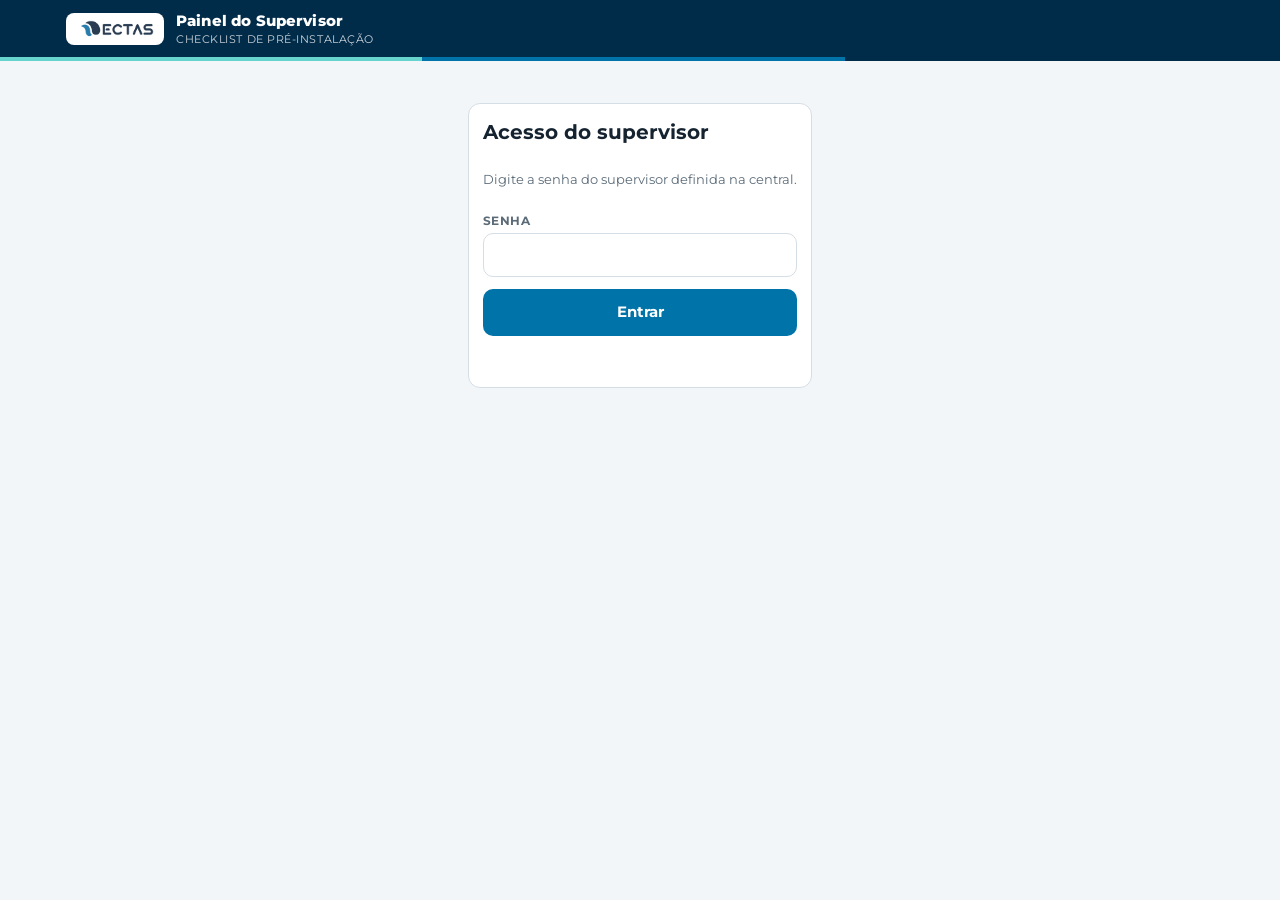
==== supervisor/index.html @ dafa96b2 "Opção N/A no preenchimento do campo Co-Authored-By: Claude Opus 5.5 <noreply@anthropic.com> Claude-S" ====
<!doctype html>
<html lang="pt-BR">
<head>
<meta charset="utf-8">
<meta name="viewport" content="width=device-width,initial-scale=1,viewport-fit=cover">
<title>Painel do Supervisor - Checklist ECTAS</title>
<meta name="theme-color" content="#002B49">
<meta name="robots" content="noindex">
<link rel="icon" href="../icon-192.png">
<link rel="stylesheet" href="https://fonts.googleapis.com/css2?family=Montserrat:wght@400;500;600;700;800&display=swap">
<link rel="stylesheet" href="../style.css?v=5">
<style>
.wrap{max-width:1180px}
.kpis{display:grid;grid-template-columns:repeat(auto-fit,minmax(140px,1fr));gap:10px}
.kpi{background:var(--surface);border:1px solid var(--line);border-radius:var(--r);padding:12px}
.kpi b{display:block;font-size:26px;font-weight:800;font-variant-numeric:tabular-nums;line-height:1.1}
.kpi span{font-size:11px;color:var(--muted);text-transform:uppercase;letter-spacing:.05em;font-weight:700}
.kpi.bad b{color:var(--bad)} .kpi.ok b{color:var(--ok)} .kpi.warn b{color:var(--warn)} .kpi.mob b{color:var(--mob)}
.tabs{display:flex;gap:6px;border-bottom:1px solid var(--line)}
.tabs button{border:none;background:none;padding:10px 14px;font-weight:700;color:var(--muted);border-bottom:3px solid transparent;margin-bottom:-1px}
.tabs button[aria-selected="true"]{color:var(--fg);border-bottom-color:var(--azul)}
.tbl{overflow-x:auto;border:1px solid var(--line);border-radius:var(--r);background:var(--surface)}
table{width:100%;border-collapse:collapse;font-size:13px}
th{background:var(--marinho);color:#fff;font-size:11px;text-transform:uppercase;letter-spacing:.04em;text-align:left;padding:9px 10px;white-space:nowrap;position:sticky;top:0}
td{padding:9px 10px;border-top:1px solid var(--line);vertical-align:top}
td.n,th.n{text-align:right;font-variant-numeric:tabular-nums}
tr.click{cursor:pointer} tr.click:hover td{background:var(--surface2)}
tr.tot td{font-weight:800;background:var(--surface2)}
.mini{display:inline-block;width:70px;height:6px;border-radius:9px;background:var(--surface2);vertical-align:middle;margin-left:6px;overflow:hidden}
.mini i{display:block;height:100%;background:linear-gradient(90deg,var(--azul),var(--teal))}
.bar{display:flex;flex-wrap:wrap;gap:8px;align-items:center}
.bar .grow{flex:1}
select.ano{padding:8px 10px;border-radius:10px;border:1px solid var(--line);background:var(--surface);font-weight:700}
.det{display:grid;grid-template-columns:1fr 1fr;gap:6px 18px;font-size:13px}
.det dt{color:var(--muted);font-weight:700;font-size:11px;text-transform:uppercase;letter-spacing:.04em}
.det dd{margin:0 0 6px}
@media (max-width:640px){.det{grid-template-columns:1fr}}
.thumbs{display:flex;gap:6px;flex-wrap:wrap;margin-top:4px}
.thumbs .ph{width:64px;height:64px;font-size:9px}
.legenda{display:flex;gap:14px;font-size:12px;color:var(--muted);flex-wrap:wrap}
.legenda i{display:inline-block;width:10px;height:10px;border-radius:2px;margin-right:4px;vertical-align:-1px}
svg text{fill:var(--muted);font-family:var(--font);font-size:11px}
.drop{border:2px dashed var(--line);border-radius:var(--r);padding:22px;text-align:center;color:var(--muted)}
.drop.on{border-color:var(--azul);background:var(--surface2)}
.pl-linha{display:grid;grid-template-columns:1fr 140px 140px 186px;gap:10px;align-items:center;padding:10px 0;border-bottom:1px solid var(--line)}
.pl-linha.pl-atras .ck-item::after{content:" · atrasado";color:var(--bad);font-weight:700;font-size:12px}
.pl-data{display:flex;flex-direction:column;gap:2px;font-size:10.5px;font-weight:700;letter-spacing:.04em;text-transform:uppercase;color:var(--muted)}
.pl-data input{font-size:14px;padding:7px 8px;border:1px solid var(--line);border-radius:8px;background:var(--surface);color:var(--fg);width:100%;min-width:0}
.pl-bts{display:grid;grid-template-columns:repeat(3,1fr);gap:6px}
.pl-rodape{display:flex;flex-wrap:wrap;gap:10px;align-items:center;justify-content:space-between;padding:14px 0 6px}
.pl-rodape.ok b{color:var(--ok)}
@media (max-width:760px){.pl-linha{grid-template-columns:1fr 1fr}.pl-linha .ck-txt,.pl-linha .pl-bts{grid-column:1/-1}}
</style>
</head>
<body>
<header class="band">
  <div class="wrap top">
    <div class="logo"><img src="../logo.png" alt="ECTAS Saneamento"></div>
    <div class="ttl"><h1>Painel do Supervisor</h1><p id="fonte">Checklist de Pré-Instalação</p></div>
    <span id="acoes" class="row"></span>
  </div>
  <div class="stripe"></div>
</header>
<main><div class="wrap" id="main" style="padding-block:18px 60px;display:flex;flex-direction:column;gap:16px"><p class="vazio">Carregando…</p></div></main>
<script src="../config.js?v=2"></script>
<script src="../lib/xlsx.full.min.js"></script>
<script src="itens.js?v=1"></script>
<script src="painel.js?v=11"></script>
</body>
</html>
---- style.css ----
:root{
  --marinho:#002B49; --azul:#0073A8; --teal:#66D3CD;
  --bg:#F3F6F8; --surface:#FFFFFF; --surface2:#EAF0F4; --line:#D5DEE5;
  --fg:#14232F; --muted:#5B6B78; --accent:#0073A8; --accent-fg:#FFFFFF; --head:#002B49;
  --ok:#1E7B4A; --ok-bg:#DDF3E6; --warn:#8A5A00; --warn-bg:#FFF0C7;
  --bad:#A3122A; --bad-bg:#FBE0E4; --na:#5B6B78; --na-bg:#E6EBEF; --mob:#002B49; --mob-bg:#DCEAF5;
  --wa:#1F9D55;
  --font:"Montserrat",Arial,Helvetica,sans-serif; --r:12px;
}
@media (prefers-color-scheme: dark){:root:not([data-theme="light"]){
  --bg:#0B1620; --surface:#12212D; --surface2:#1A2C3A; --line:#284052;
  --fg:#E6EEF4; --muted:#9AB0C0; --accent:#5CB8E6; --accent-fg:#06202F; --head:#00203A;
  --ok:#7BDDA5; --ok-bg:#123726; --warn:#F2C760; --warn-bg:#3A2E0E;
  --bad:#FF8A9A; --bad-bg:#3E1820; --na:#A9B9C6; --na-bg:#22323F; --mob:#BFE0F7; --mob-bg:#173246; --wa:#2FBF6B;
  color-scheme:dark}}
:root[data-theme="dark"]{
  --bg:#0B1620; --surface:#12212D; --surface2:#1A2C3A; --line:#284052;
  --fg:#E6EEF4; --muted:#9AB0C0; --accent:#5CB8E6; --accent-fg:#06202F; --head:#00203A;
  --ok:#7BDDA5; --ok-bg:#123726; --warn:#F2C760; --warn-bg:#3A2E0E;
  --bad:#FF8A9A; --bad-bg:#3E1820; --na:#A9B9C6; --na-bg:#22323F; --mob:#BFE0F7; --mob-bg:#173246; --wa:#2FBF6B;
  color-scheme:dark}
*{box-sizing:border-box}
html{-webkit-text-size-adjust:100%}
body{margin:0;background:var(--bg);color:var(--fg);font-family:var(--font);font-size:15px;line-height:1.4;-webkit-tap-highlight-color:transparent;
  padding-top:env(safe-area-inset-top,0px);padding-bottom:env(safe-area-inset-bottom,0px)}
body::before{content:"";position:fixed;inset:0 0 auto;height:env(safe-area-inset-top,0px);z-index:30;background:var(--head)}
[hidden]{display:none!important}
button,input,select,textarea{font:inherit;color:inherit}
button{cursor:pointer}
:focus-visible{outline:3px solid var(--teal);outline-offset:2px}
.wrap{max-width:720px;margin:0 auto;padding-left:max(16px,env(safe-area-inset-left,0px));padding-right:max(16px,env(safe-area-inset-right,0px))}
.band{background:var(--head);color:#fff;position:sticky;top:env(safe-area-inset-top,0px);z-index:20}
.top{display:flex;align-items:center;gap:12px;padding-block:10px}
.logo{background:#fff;border-radius:8px;padding:5px 8px;display:flex;flex:none}
.logo img{width:82px;height:auto;display:block}
.ttl{flex:1;min-width:0}
.ttl h1{margin:0;font-size:15px;font-weight:800;letter-spacing:.01em;white-space:nowrap;overflow:hidden;text-overflow:ellipsis}
.ttl p{margin:1px 0 0;font-size:11px;opacity:.8;letter-spacing:.05em;text-transform:uppercase;white-space:nowrap;overflow:hidden;text-overflow:ellipsis}
.voltar{background:none;border:none;color:#fff;font-size:30px;line-height:1;padding:0 6px 4px 0}
.top .acao{background:transparent;border:1px solid rgba(255,255,255,.4);color:#fff;border-radius:999px;padding:6px 12px;font-size:12.5px;font-weight:700;white-space:nowrap;flex:none}
.stripe{height:4px;background:linear-gradient(90deg,var(--teal) 0 33%,var(--azul) 33% 66%,var(--marinho) 66%)}
.sync{font-size:11.5px;padding-block:4px;background:var(--surface2);color:var(--muted);max-width:none;display:flex;gap:8px;align-items:center;justify-content:center;flex-wrap:wrap}
.sync:empty{display:none}
.sync button{background:none;border:none;color:var(--accent);font-weight:700;font-size:11.5px;padding:2px}
.sync.erro{background:var(--warn-bg);color:var(--warn)}
#main{padding-block:16px 110px;display:flex;flex-direction:column;gap:14px}
.vazio{text-align:center;color:var(--muted);padding:30px 10px}
.vazio h2{color:var(--fg);font-size:18px;margin:0 0 6px}
.notice{border-radius:var(--r);padding:10px 12px;font-size:13px;background:var(--surface2);border:1px solid var(--line)}
.notice.warn{background:var(--warn-bg);color:var(--warn);border-color:transparent}
.row{display:flex;gap:8px;align-items:center;flex-wrap:wrap}
.grow{flex:1;min-width:0}
.busca{width:100%;padding:12px 14px;border-radius:var(--r);border:1px solid var(--line);background:var(--surface);font-size:16px}
.chips{display:flex;gap:6px;overflow-x:auto;padding-bottom:2px;scrollbar-width:none}
.chips::-webkit-scrollbar{display:none}
.chip{flex:none;border:1px solid var(--line);background:var(--surface);border-radius:999px;padding:7px 12px;font-size:13px;font-weight:600;color:var(--muted)}
.chip[aria-pressed="true"]{background:var(--marinho);border-color:var(--marinho);color:#fff}
.btn{border:none;border-radius:10px;padding:13px 16px;font-weight:700;font-size:14.5px;background:var(--accent);color:var(--accent-fg);display:flex;align-items:center;justify-content:center;gap:8px}
.btn.sec{background:var(--surface);color:var(--fg);border:1px solid var(--line)}
.btn.wa{background:var(--wa);color:#fff}
.btn:disabled{opacity:.5;cursor:not-allowed}
.fab{position:fixed;right:max(16px,calc(env(safe-area-inset-right,0px) + 16px));bottom:calc(16px + env(safe-area-inset-bottom,0px));z-index:15;box-shadow:0 6px 18px rgba(0,43,73,.3);border-radius:999px;padding:14px 20px}
.card{background:var(--surface);border:1px solid var(--line);border-radius:var(--r);padding:14px}
.obra{display:flex;flex-direction:column;gap:8px;text-align:left;width:100%}
.obra h3{margin:0;font-size:16px;font-weight:700}
.meta{font-size:12.5px;color:var(--muted)}
.code{font-variant-numeric:tabular-nums;font-weight:700;font-size:12px;letter-spacing:.04em;color:var(--accent)}
.pill{display:inline-flex;align-items:center;border-radius:999px;padding:3px 9px;font-size:11.5px;font-weight:700;white-space:nowrap}
.p-ok{background:var(--ok-bg);color:var(--ok)} .p-bad{background:var(--bad-bg);color:var(--bad)}
.p-warn{background:var(--warn-bg);color:var(--warn)} .p-na{background:var(--na-bg);color:var(--na)} .p-mob{background:var(--mob-bg);color:var(--mob)}
.prog{height:8px;border-radius:99px;background:var(--surface2);overflow:hidden}
.prog>i{display:block;height:100%;background:linear-gradient(90deg,var(--azul),var(--teal));border-radius:99px}
.stats{display:grid;grid-template-columns:repeat(4,1fr);gap:8px}
.stat{background:var(--surface2);border-radius:10px;padding:8px 4px;text-align:center}
.stat b{display:block;font-size:19px;font-variant-numeric:tabular-nums;font-weight:800}
.stat span{font-size:10px;color:var(--muted);text-transform:uppercase;letter-spacing:.04em;font-weight:600}
.cat{margin-top:6px;display:flex;align-items:baseline;gap:8px;font-size:12px;font-weight:800;letter-spacing:.08em;text-transform:uppercase;color:var(--muted)}
.cat span{font-variant-numeric:tabular-nums;font-weight:600;letter-spacing:0}
.item{display:flex;flex-direction:column;gap:10px;border-left:4px solid var(--line)}
.item[data-s="Concluído"]{border-left-color:var(--ok)} .item[data-s="Em andamento"]{border-left-color:var(--warn)}
.item[data-s="Pendente"]{border-left-color:var(--bad)} .item[data-s="Não aplicável"]{border-left-color:var(--na)}
.item .txt{font-weight:600;font-size:14.5px}
.seg{display:grid;grid-template-columns:repeat(4,1fr);gap:4px;background:var(--surface2);padding:4px;border-radius:10px}
.seg button{border:none;background:transparent;border-radius:8px;padding:9px 2px;font-size:11.5px;font-weight:700;color:var(--muted);line-height:1.15;min-height:42px}
.seg button[aria-pressed="true"][data-v="Pendente"]{background:var(--bad-bg);color:var(--bad)}
.seg button[aria-pressed="true"][data-v="Em andamento"]{background:var(--warn-bg);color:var(--warn)}
.seg button[aria-pressed="true"][data-v="Concluído"]{background:var(--ok-bg);color:var(--ok)}
.seg button[aria-pressed="true"][data-v="Não aplicável"]{background:var(--na-bg);color:var(--na)}
.more{background:none;border:none;color:var(--accent);font-weight:700;font-size:13px;padding:2px 0}
.form{display:grid;grid-template-columns:1fr 1fr;gap:10px}
.form .full{grid-column:1/-1}
@media (max-width:420px){.form{grid-template-columns:1fr}}
label.f{display:flex;flex-direction:column;gap:4px;font-size:11.5px;font-weight:700;letter-spacing:.04em;text-transform:uppercase;color:var(--muted);min-width:0}
label.f input,label.f select,label.f textarea{text-transform:none;letter-spacing:0;font-weight:500;font-size:16px;color:var(--fg);background:var(--surface);border:1px solid var(--line);border-radius:10px;padding:10px 12px;width:100%;min-width:0}
textarea{resize:vertical;min-height:70px}
.fotos{display:grid;grid-template-columns:repeat(auto-fill,minmax(84px,1fr));gap:8px}
.ph{position:relative;aspect-ratio:1;border-radius:10px;overflow:hidden;background:var(--surface2);border:1px solid var(--line);display:flex;align-items:center;justify-content:center;font-size:10px;color:var(--muted);text-align:center}
.ph img{width:100%;height:100%;object-fit:cover;display:block}
.ph .x{position:absolute;top:4px;right:4px;background:rgba(0,0,0,.6);color:#fff;border:none;border-radius:99px;min-width:26px;height:26px;font-size:13px;line-height:1;padding:0 6px}
.ph .x.arm{background:var(--bad);font-size:11px;font-weight:700}
.ph .pend{position:absolute;left:4px;bottom:4px;background:rgba(0,0,0,.6);color:#fff;border-radius:6px;padding:1px 5px;font-size:9.5px}
.addph{display:flex;align-items:center;justify-content:center;flex-direction:column;gap:2px;font-size:11px;font-weight:700;color:var(--accent);border:2px dashed var(--line);border-radius:10px;aspect-ratio:1;cursor:pointer;text-align:center;padding:4px;text-transform:none;letter-spacing:0}
.addph b{font-size:22px;line-height:1}
.lightbox{position:fixed;inset:0;background:rgba(0,10,20,.92);z-index:50;display:flex;align-items:center;justify-content:center;padding:16px}
.lightbox img{max-width:100%;max-height:100%;border-radius:8px}
.toast{position:fixed;left:50%;transform:translateX(-50%);bottom:calc(84px + env(safe-area-inset-bottom,0px));background:var(--marinho);color:#fff;padding:10px 16px;border-radius:999px;font-size:13px;font-weight:600;z-index:60;max-width:calc(100% - 32px);text-align:center}
.catrow{display:flex;gap:10px;align-items:flex-start}
.instalar{display:flex;gap:12px;align-items:center}
.instalar img{width:44px;height:44px;border-radius:10px}
.ent{max-width:420px;margin:24px auto 0;display:flex;flex-direction:column;gap:12px}
.ent h2{margin:0;font-size:20px}
/* lista de conferência da equipe de campo */
.lista-conf{display:flex;flex-direction:column;gap:0;padding:12px 14px}
.conf-linha{display:flex;flex-direction:column;gap:8px;padding:12px 0;border-top:1px solid var(--line)}
.lista-conf .cat + .conf-linha{border-top:none}
.conf-txt{display:flex;flex-direction:column;gap:2px}
.conf-item{font-weight:600;font-size:15px}
.conf-mais{align-self:flex-start;font-size:12.5px;font-weight:600}
.conf-bts{display:grid;grid-template-columns:1fr 1fr;gap:8px}
.conf-bts button{border:2px solid var(--line);background:var(--surface);border-radius:10px;padding:12px 6px;font-weight:700;font-size:14px;color:var(--muted);min-height:48px}
.conf-bts .conf-sim[aria-pressed="true"]{background:var(--ok-bg);border-color:var(--ok);color:var(--ok)}
.conf-bts .conf-nao[aria-pressed="true"]{background:var(--bad-bg);border-color:var(--bad);color:var(--bad)}
.conf-extra{display:flex;flex-direction:column;gap:8px;padding-top:2px}
@media (min-width:560px){.conf-linha{flex-direction:row;align-items:center;flex-wrap:wrap}.conf-txt{flex:1;min-width:0}.conf-bts{width:300px}.conf-extra{flex-basis:100%}}
/* lista de checagem Sim / Não */
.ck{padding:6px 12px 8px}
.ck-cab{display:grid;grid-template-columns:1fr 52px 52px 52px;gap:6px;align-items:end;padding:8px 0 6px;border-bottom:2px solid var(--line);font-size:11px;font-weight:800;letter-spacing:.06em;text-transform:uppercase;color:var(--muted)}
.ck-cab span:not(.ck-cat){text-align:center}
.ck-cat small{font-weight:600;letter-spacing:0;font-variant-numeric:tabular-nums}
.ck-linha{display:grid;grid-template-columns:1fr 52px 52px 52px;gap:6px;align-items:center;padding:10px 0;border-bottom:1px solid var(--line)}
.ck-linha:last-child{border-bottom:none}
.ck-txt{display:flex;flex-direction:column;gap:2px;min-width:0}
.ck-item{font-size:14.5px;font-weight:500;line-height:1.35}
.ck-n{color:var(--muted);font-weight:700;font-variant-numeric:tabular-nums}
.ck-mais{align-self:flex-start;font-size:12px;font-weight:600;padding:2px 0}
.ck-b{height:46px;border-radius:10px;border:2px solid var(--line);background:var(--surface);font-weight:800;font-size:14px;color:var(--muted)}
.ck-sim[aria-pressed="true"]{background:var(--ok);border-color:var(--ok);color:#fff}
.ck-nao[aria-pressed="true"]{background:var(--bad);border-color:var(--bad);color:#fff}
.ck-linha[data-v=""] .ck-item{font-weight:600}
.ck-linha .conf-extra{grid-column:1/-1}
.notice.ok{background:var(--ok-bg);color:var(--ok);border-color:transparent;font-weight:600}
.notice.erro{background:var(--bad-bg);color:var(--bad);border-color:transparent;font-weight:600}
.notice:not(.ok):not(.erro):not(.warn){background:var(--mob-bg);color:var(--mob);border-color:transparent;font-weight:600}
.chips.abas{position:sticky;top:0;z-index:5;background:var(--bg);padding:6px 0}
.chip-enviar{border-color:var(--azul);color:var(--azul);font-weight:800}
.chip-enviar[aria-pressed="true"]{background:var(--azul);border-color:var(--azul)}
.env-linha{display:flex;align-items:center;justify-content:space-between;gap:10px;width:100%;text-align:left;background:none;border:none;border-bottom:1px solid var(--line);padding:11px 0;font-size:14px;color:var(--fg)}
.env-linha:last-child{border-bottom:none}
.env-linha .pill{flex:none}
.env-ok{border-color:var(--ok);display:flex;flex-direction:column;gap:6px}
.env-ok b{color:var(--ok)}
.btn.arm{background:var(--warn);color:#fff}
.ck-b:disabled{opacity:.55;cursor:default}
.ck-na[aria-pressed="true"]{background:var(--na);border-color:var(--na);color:#fff}
.ck-linha[data-v="na"] .ck-item{color:var(--muted)}
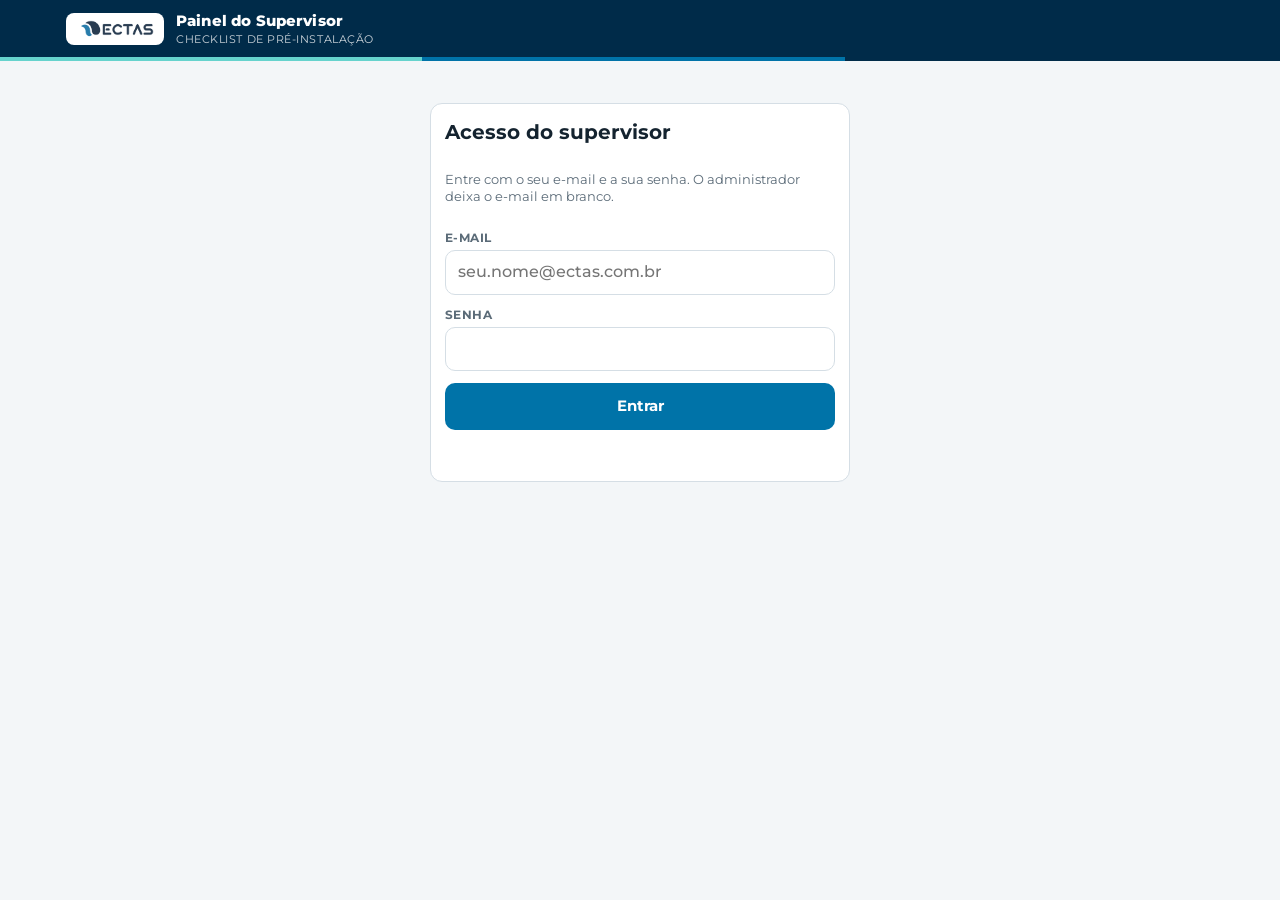
==== commit ad70096c: "Pendências, análise item a item, PDF de liberação, supervisores com login, avisos por e-mail, foto c" ====
--- a/supervisor/index.html
+++ b/supervisor/index.html
@@ -8,7 +8,7 @@
 <meta name="robots" content="noindex">
 <link rel="icon" href="../icon-192.png">
 <link rel="stylesheet" href="https://fonts.googleapis.com/css2?family=Montserrat:wght@400;500;600;700;800&display=swap">
-<link rel="stylesheet" href="../style.css?v=5">
+<link rel="stylesheet" href="../style.css?v=8">
 <style>
 .wrap{max-width:1180px}
 .kpis{display:grid;grid-template-columns:repeat(auto-fit,minmax(140px,1fr));gap:10px}
@@ -50,6 +50,14 @@
 .pl-rodape{display:flex;flex-wrap:wrap;gap:10px;align-items:center;justify-content:space-between;padding:14px 0 6px}
 .pl-rodape.ok b{color:var(--ok)}
 @media (max-width:760px){.pl-linha{grid-template-columns:1fr 1fr}.pl-linha .ck-txt,.pl-linha .pl-bts{grid-column:1/-1}}
+.rev-box{display:flex;flex-direction:column;gap:0;padding:10px 12px;border-radius:10px;background:var(--surface2)}
+.rev-box.ok{background:var(--ok-bg)}
+.rev-linha{display:grid;grid-template-columns:1fr 230px;gap:12px;align-items:start;padding:10px 0;border-bottom:1px solid var(--line);font-size:13.5px}
+.rev-linha:last-child{border-bottom:none}
+.rev-ctl{display:flex;flex-direction:column;gap:6px}
+.rev-bts{display:grid;grid-template-columns:1fr 1fr;gap:6px}
+.rev-b{height:40px;font-size:13px}
+@media (max-width:640px){.rev-linha{grid-template-columns:1fr}}
 </style>
 </head>
 <body>
@@ -64,7 +72,8 @@
 <main><div class="wrap" id="main" style="padding-block:18px 60px;display:flex;flex-direction:column;gap:16px"><p class="vazio">Carregando…</p></div></main>
 <script src="../config.js?v=2"></script>
 <script src="../lib/xlsx.full.min.js"></script>
+<script src="../lib/jspdf.umd.min.js"></script>
 <script src="itens.js?v=1"></script>
-<script src="painel.js?v=11"></script>
+<script src="painel.js?v=13"></script>
 </body>
 </html>
--- a/style.css
+++ b/style.css
@@ -153,3 +153,33 @@
 .ck-b:disabled{opacity:.55;cursor:default}
 .ck-na[aria-pressed="true"]{background:var(--na);border-color:var(--na);color:#fff}
 .ck-linha[data-v="na"] .ck-item{color:var(--muted)}
+/* celular: item em cima, botões Sim / Não / N/A grandes embaixo, abas presas abaixo do cabeçalho */
+.chips.abas{top:var(--topo,0px)}
+@media (max-width:600px){
+  .ck{padding:4px 12px 6px}
+  .ck-cab{grid-template-columns:1fr}
+  .ck-cab span:not(.ck-cat){display:none}
+  .ck-linha{grid-template-columns:repeat(3,1fr);gap:8px;padding:12px 0}
+  .ck-linha .ck-txt{display:contents}
+  .ck-linha .ck-item{grid-column:1/-1;font-size:15.5px}
+  .ck-linha .ck-mais{grid-column:1/-1;order:2;padding:0}
+  .ck-linha .ck-recado,.ck-linha .ck-falta{grid-column:1/-1}
+  .ck-linha .conf-extra{order:3}
+  .ck-b{height:50px;font-size:15.5px}
+  .stats{gap:6px}
+  .stat{padding:6px 2px}
+  .stat b{font-size:18px}
+  .stat span{font-size:9.5px}
+  .chip{padding:9px 13px;font-size:14px}
+}
+.ck-falta{font-size:12.5px;font-weight:700;color:var(--bad)}
+.ck-recado{font-size:12.5px;color:var(--fg);display:flex;flex-wrap:wrap;gap:6px;align-items:center}
+.ck-rev{background:linear-gradient(90deg,var(--warn-bg),transparent 70%);margin-inline:-12px;padding-inline:12px}
+.chip-corrigir{border-color:var(--bad);color:var(--bad);font-weight:800}
+.chip-corrigir[aria-pressed="true"]{background:var(--bad);border-color:var(--bad);color:#fff}
+.pend-nao{display:flex;flex-direction:column;gap:8px;padding:10px;border-radius:10px;background:var(--bad-bg)}
+.pend-partes{display:grid;grid-template-columns:repeat(3,1fr);gap:6px}
+.pend-partes .chip{text-align:center;padding:11px 6px;font-size:14px}
+.f-lbl{font-size:11.5px;font-weight:700;letter-spacing:.04em;text-transform:uppercase;color:var(--muted)}
+.p-rev,.p-inc{background:var(--bad-bg);color:var(--bad)}
+.conf-extra{display:flex;flex-direction:column;gap:10px}
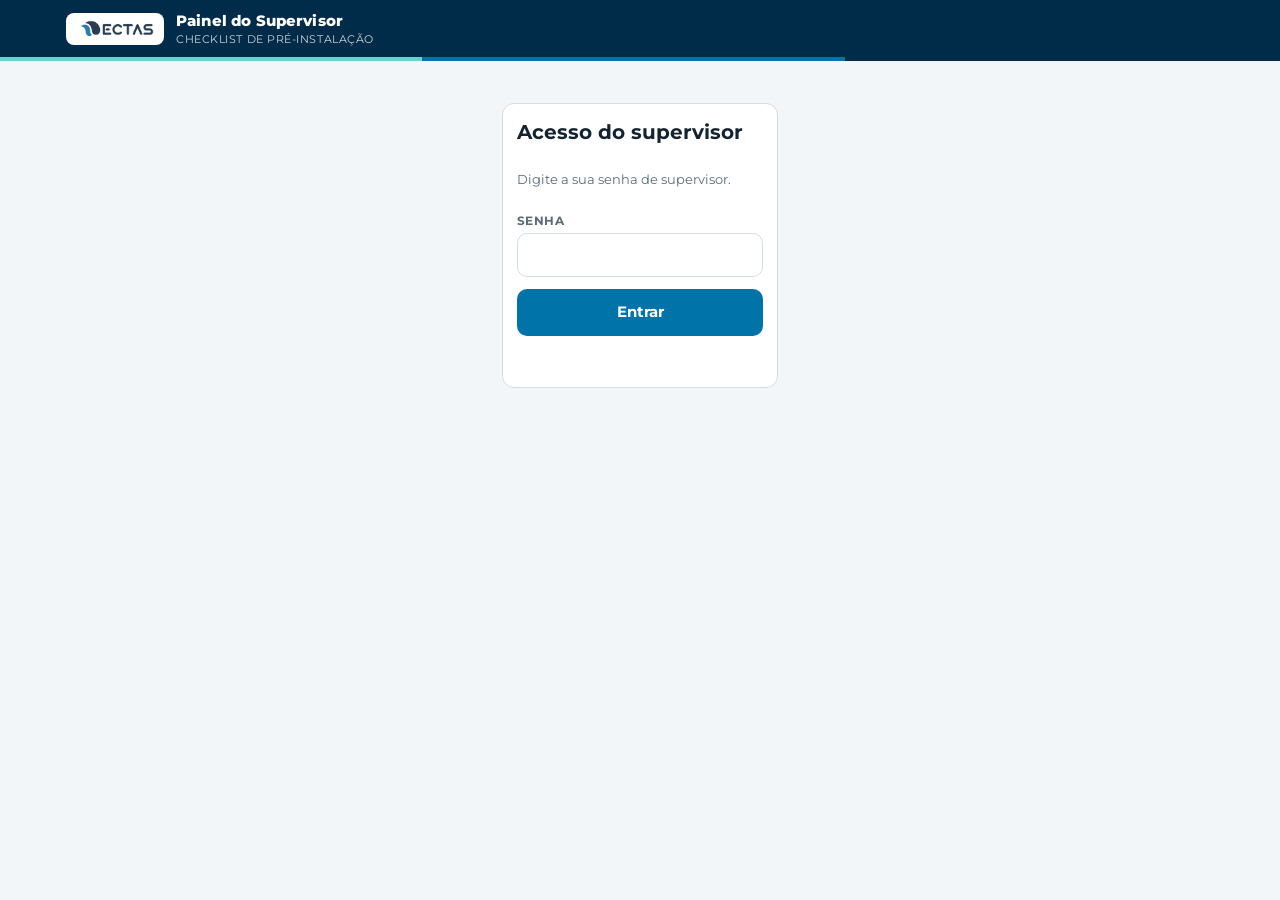
==== commit c95214c3: "Painel do supervisor: entrada só com senha (senhas únicas por supervisor) Co-Authored-By: Claude Opu" ====
--- a/supervisor/index.html
+++ b/supervisor/index.html
@@ -58,6 +58,15 @@
 .rev-bts{display:grid;grid-template-columns:1fr 1fr;gap:6px}
 .rev-b{height:40px;font-size:13px}
 @media (max-width:640px){.rev-linha{grid-template-columns:1fr}}
+.resumo-aval{display:flex;flex-direction:column;gap:10px;padding:14px;border-radius:12px;border:2px solid var(--line);background:var(--surface)}
+.aval-nums{display:flex;flex-wrap:wrap;gap:8px 18px;font-size:13.5px;color:var(--muted)}
+.aval-nums b{font-size:20px;color:var(--fg);font-variant-numeric:tabular-nums}
+.check-validar{display:flex;gap:12px;align-items:flex-start;padding:14px;border-radius:10px;cursor:pointer;border:2px solid var(--ok);background:var(--ok-bg)}
+.check-validar.devol{border-color:var(--bad);background:var(--bad-bg)}
+.check-validar.off{border-color:var(--line);background:var(--surface2);cursor:not-allowed;opacity:.8}
+.check-validar input{width:26px;height:26px;flex:none;margin:0;accent-color:var(--ok)}
+.check-validar.devol input{accent-color:var(--bad)}
+.check-validar b{font-size:15px}
 </style>
 </head>
 <body>
@@ -74,6 +83,6 @@
 <script src="../lib/xlsx.full.min.js"></script>
 <script src="../lib/jspdf.umd.min.js"></script>
 <script src="itens.js?v=1"></script>
-<script src="painel.js?v=13"></script>
+<script src="painel.js?v=17"></script>
 </body>
 </html>
